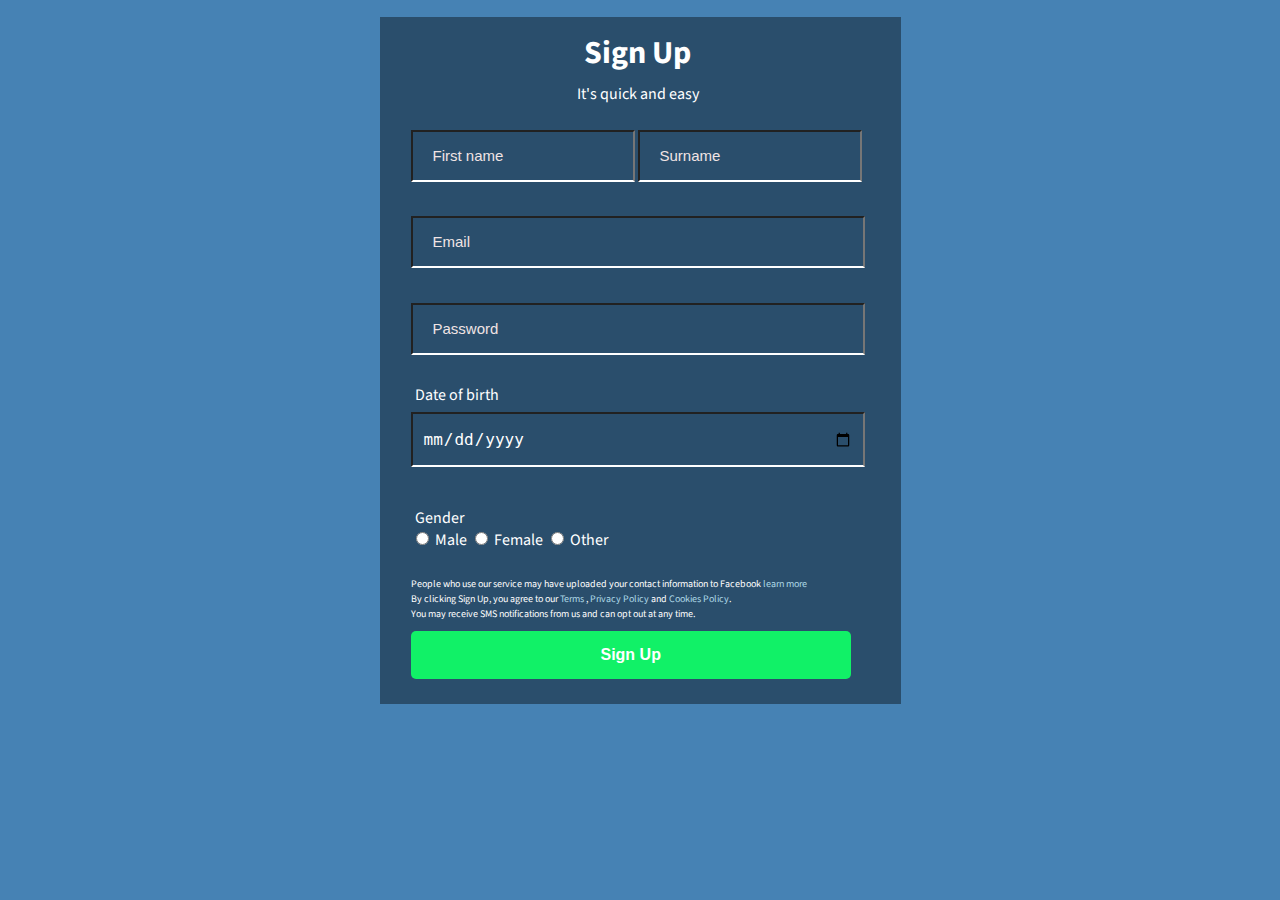
==== index2.html @ f2e88dbf "Till Sign Up" ====
<!-- register page-->
<!DOCTYPE html>
<html lang="en">
<head>
    <meta charset="UTF-8">
    <meta http-equiv="X-UA-Compatible" content="IE=edge">
    <meta name="viewport" content="width=device-width, initial-scale=1.0">
    <title>Register Page</title>
    <link rel="stylesheet" href="register.css">
    
</head>
<body>
    <div class="container">
        <h1>Sign Up</h1>
        <p class="para0">It's quick and easy</p>
         <form action="/myaction.php" name="myForm">

            <!-- Name -->
            <div class="form-control" id="name">
              <input type="text" placeholder="First name" name="fname"  required> <input type="text" placeholder="Surname" name="lname" id="Lname" required> <span></span>
            </div>
 
          
            <!-- Email -->
            <div class="form-control" id="email">
                <input type="email" placeholder="Email" name="femail" required> <span></span>
            </div>
            
         <!-- Password -->
          <div class="form-control" id="password">
            <input type="password" placeholder="Password" name="password" required> <span></span>
          </div>

           
          <!-- Data of Birth -->
          <div class="form-control" id="dob">
         <label class="Date">Date of birth</label> <br>
            <input id="date" type="date" required>
          </div>

          
          <!-- Gender -->
          <div class="form-control" id="gender">
            <label id="gen">Gender</label> <br>
            <input type="radio" name="myGender" id="male"> Male <input type="radio" name="myGender" id="female">
            Female <input type="radio" name="myGender" id="other"> Other
          </div>


          <div class="section">

            <!-- para1 -->
            <div class="para1">
                <p>People who use our service may have uploaded your contact information to Facebook <a href="https://www.facebook.com/help/637205020878504">learn more</a></p>
            </div>
 
            <!-- para2 -->
            <div class="para2">
                <p>By clicking Sign Up, you agree to our <a href="https://www.facebook.com/legal/terms/update">Terms </a>, <a href="https://www.facebook.com/privacy/policy/?entry_point=data_policy_redirect&entry=0">Privacy Policy</a> and <a href="https://www.facebook.com/policies/cookies/">Cookies Policy</a>.</p>
            </div>
            
            <!-- Para3 -->
            <div class="para3">
                <p> You may receive SMS notifications from us and can opt out at any time.</p>
            </div>
          </div>
          <button class="btn">Sign Up</button>
         </form>
    </div>
</body>
</html>
---- register.css ----
@import url('https://fonts.googleapis.com/css2?family=Source+Sans+Pro&display=swap');

body{
    display: flex;
    background-color: steelblue;
    color: #fff;
    justify-content: center;
    font-family: 'Source Sans Pro', sans-serif;
    /* height: 100vh; */
    margin-top: 12px;
    /* overflow: hidden; */
}

.container{
     background-color: rgba(0, 0, 0, 0.4);
     padding: 15px 36px 25px 31px;
     margin: 5px 5px 5px 5px
}

.container h1{
    margin-top: -2px;
    text-align: center;
}

.para0{
    margin-top: -14px;
    /* display: block; */
    text-align: center;
    margin-bottom: 25px;
}

.container a {
    text-decoration: none;
    color: lightblue;
  }

  .container a:hover{
    text-decoration: underline;
    color: rgb(133, 183, 228);
  }


  .form-control{
    position: relative;
    margin: 20px 0 40px;   
}


.form-control input {
     padding: 15px 10px; 
    background-color: transparent;
    border-bottom: 2px #fff solid;
    display: inline-block;
    font-size: 16px;
    color: #fff;
}

 
/*#name{  
    display: inline-block;
}*/

#name input{
    width: 200px;
}

.form-control#email input{
 margin-top: -6px;
 width: 430px;
}
 
.form-control label{
  margin: 4px;
}


   .form-control#dob input{
    margin-top: 6px;
    width: 430px;
    color: #fff;
   }

   .form-control#dob{
    margin-top: -11px;
   }

   .Date{
    margin-top: -2px;
   }

   .form-control#password{
    margin-top: -3px;
   }

   .form-control#password input{
    margin-top: -2px;
    width: 430px;
   }

   
   .form-control#gender input{
    display: inline-block;
    border: 2px solid rgb(17, 17, 17);
   }
   

.form-control ::placeholder{
    font-size: 15px;
    padding-left: 10px;
    color: rgb(240, 228, 228);
  }

  .btn{
    cursor: pointer;
    width: 97%;
    background: rgb(17, 241, 103);
    padding: 15px;
    
    font-size: 16px;
    border: 0;
    border-radius: 5px;
    color: #fff;
    font-weight: bolder;
  }

  .section{
    font-size: 10px;
    /* display: flexbox; */
    margin-top: -14px;
  }

  .section p{
    margin-top: -9px;
    
  }

  .btn:active {
    transform: scale(0.98);
  }
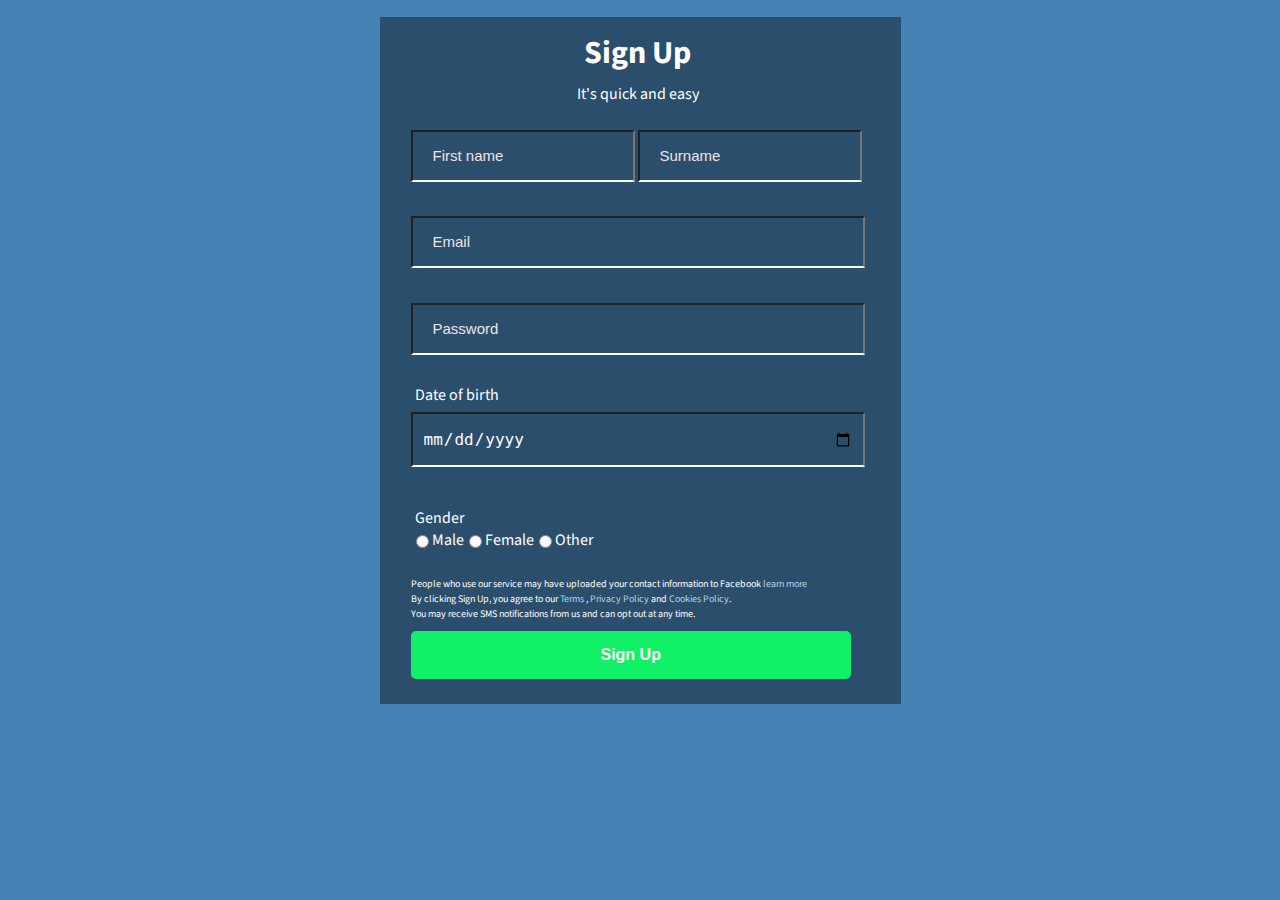
==== commit ad01adcc: "Fixed gender buttons" ====
--- a/index2.html
+++ b/index2.html
@@ -42,8 +42,11 @@
           <!-- Gender -->
           <div class="form-control" id="gender">
             <label id="gen">Gender</label> <br>
-            <input type="radio" name="myGender" id="male"> Male <input type="radio" name="myGender" id="female">
-            Female <input type="radio" name="myGender" id="other"> Other
+            <div class="radbut">
+              <input type="radio" name="myGender" id="male"> Male <input type="radio" name="myGender" id="female">
+              Female <input type="radio" name="myGender" id="other"> Other
+            </div>
+           
           </div>
 
 
--- a/register.css
+++ b/register.css
@@ -8,7 +8,7 @@
     font-family: 'Source Sans Pro', sans-serif;
     /* height: 100vh; */
     margin-top: 12px;
-    /* overflow: hidden; */
+    overflow: hidden;
 }
 
 .container{
@@ -103,6 +103,10 @@
     border: 2px solid rgb(17, 17, 17);
    }
    
+  .radbut{
+    display: flex;
+    background-color: transparent;
+  }
 
 .form-control ::placeholder{
     font-size: 15px;
